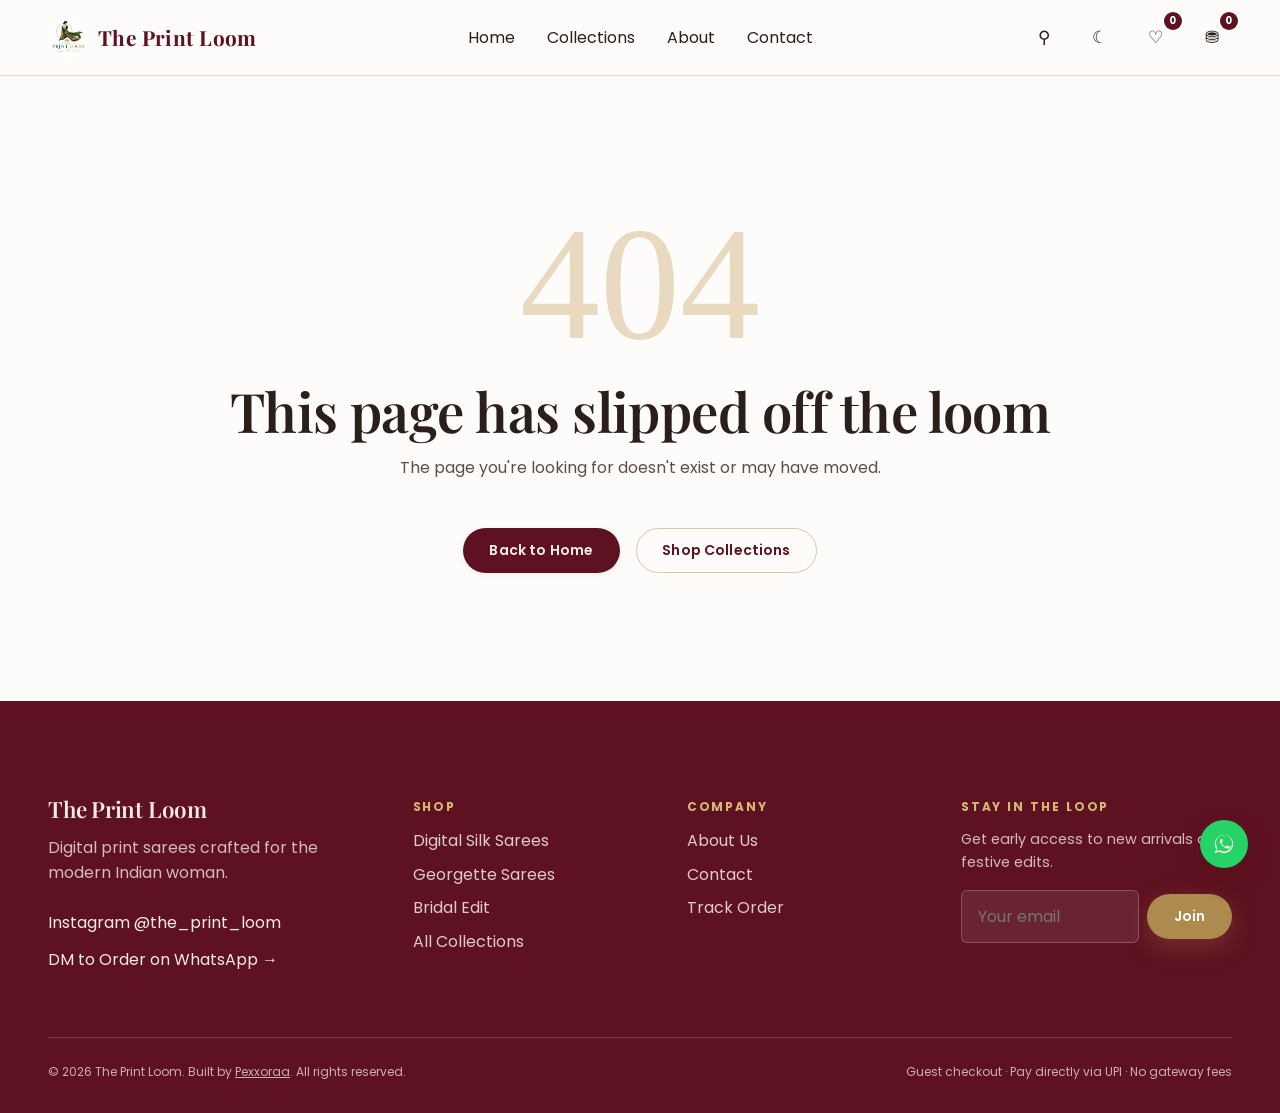
==== pages/404/index.html @ 4beba897 "your commit message here" ====
<!DOCTYPE html>
<html lang="en">
<head>
<meta charset="UTF-8">
<meta name="viewport" content="width=device-width, initial-scale=1.0">
<title>Page Not Found — The Print Loom</title>
<meta name="robots" content="noindex">

<!-- Ensures correct root resolution on GitHub Pages subfolder -->
<script>
  // Compute the correct <base> dynamically so the site works when served
  // from the domain root (local dev server, custom domain) AND when served
  // from a GitHub Pages *project* subfolder (username.github.io/theprintlooms/).
  (function () {
    var path = window.location.pathname;
    var base = /^\/theprintlooms(\/|$)/.test(path) ? '/theprintlooms/' : '/';
    document.write('<base href="' + base + '">');
  })();
</script>

<link rel="preconnect" href="https://fonts.googleapis.com">
<link href="https://fonts.googleapis.com/css2?family=Playfair+Display:wght@500;600;700&family=Poppins:wght@300;400;500;600;700&display=swap" rel="stylesheet">

<!-- Relative CSS paths -->
<link rel="stylesheet" href="css/variables.css">
<link rel="stylesheet" href="css/base.css">
<link rel="stylesheet" href="css/layout.css">
<link rel="stylesheet" href="css/components.css">
<link rel="stylesheet" href="css/pages.css">
<link rel="stylesheet" href="css/animations.css">
<link rel="stylesheet" href="css/utilities.css">
</head>
<body>

<div id="site-header"></div>

<main id="main-content" class="page-main">
  <div class="container">
    <div class="error-page">
      <div class="big reveal">404</div>
      <h2 class="mt-4 reveal">This page has slipped off the loom</h2>
      <p class="text-soft mt-3 reveal">The page you're looking for doesn't exist or may have moved.</p>
      <div class="hero__actions reveal" style="justify-content:center;">
        <a id="btn-home" href="index.html" class="btn btn-primary">Back to Home</a>
        <a id="btn-collections" href="pages/collections/index.html" class="btn btn-outline">Shop Collections</a>
      </div>
    </div>
  </div>
</main>

<div id="site-footer"></div>

<script type="module">
  import { initApp } from './js/app.js';
  import { CONFIG } from './js/services/config.js';

  // Hydrate action button links dynamically from CONFIG
  document.getElementById('btn-home').setAttribute('href', CONFIG.ROUTES.home);
  document.getElementById('btn-collections').setAttribute('href', CONFIG.ROUTES.collections);

  await initApp();
</script>

</body>
</html>
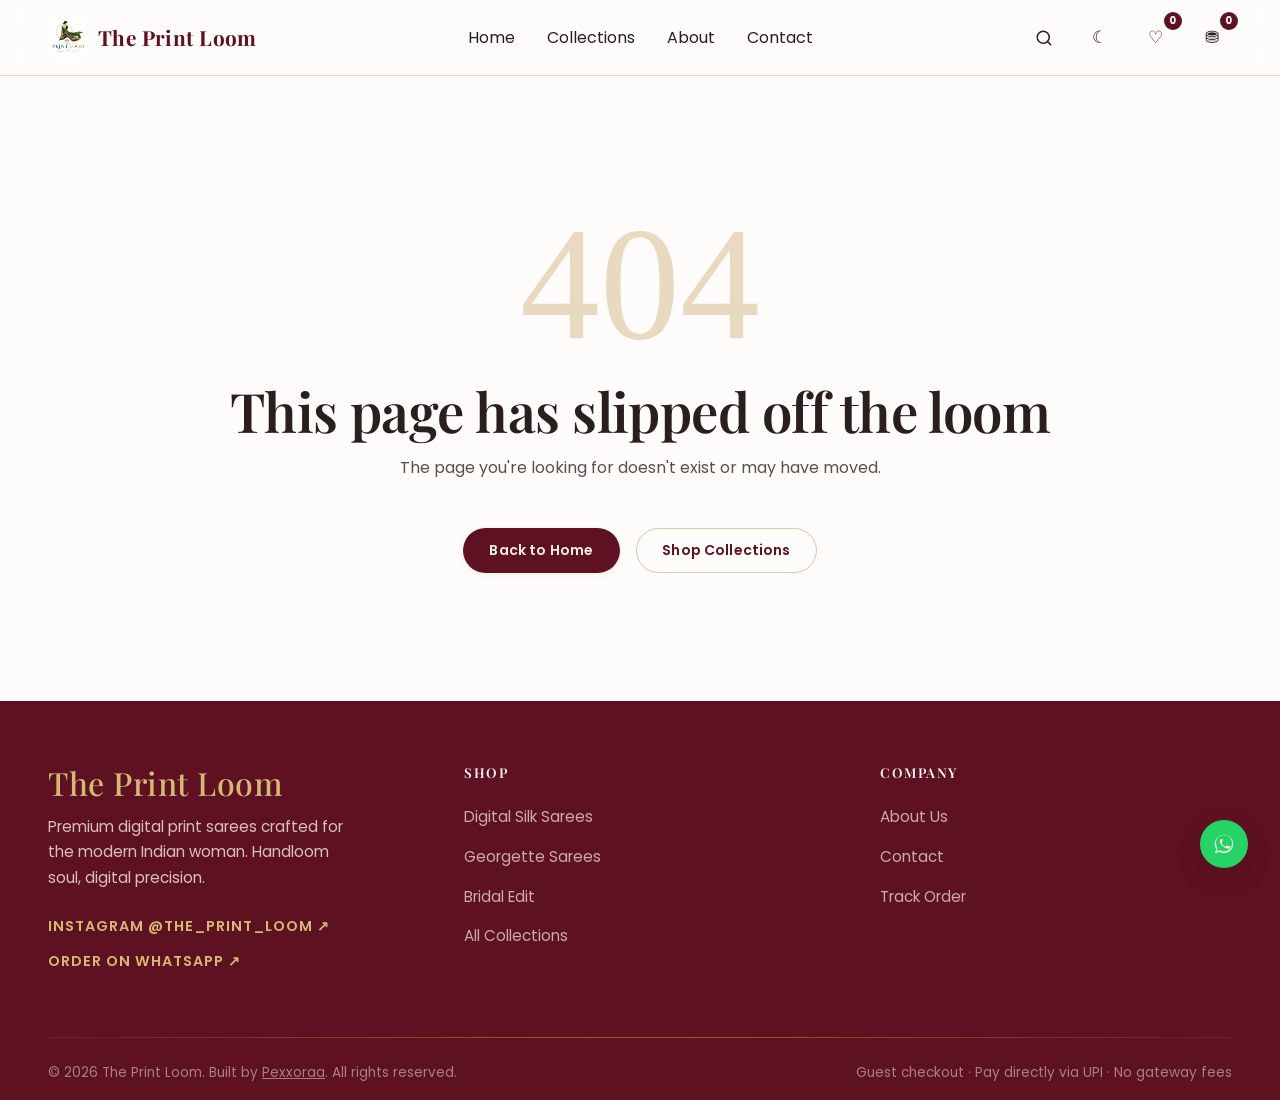
==== commit 79c7dec5: "Update index.html" ====
--- a/pages/404/index.html
+++ b/pages/404/index.html
@@ -13,7 +13,7 @@
   // from a GitHub Pages *project* subfolder (username.github.io/theprintlooms/).
   (function () {
     var path = window.location.pathname;
-    var base = /^\/theprintlooms(\/|$)/.test(path) ? '/theprintlooms/' : '/';
+    var base = /^\/theprintloom(\/|$)/.test(path) ? '/theprintloom/' : '/';
     document.write('<base href="' + base + '">');
   })();
 </script>
